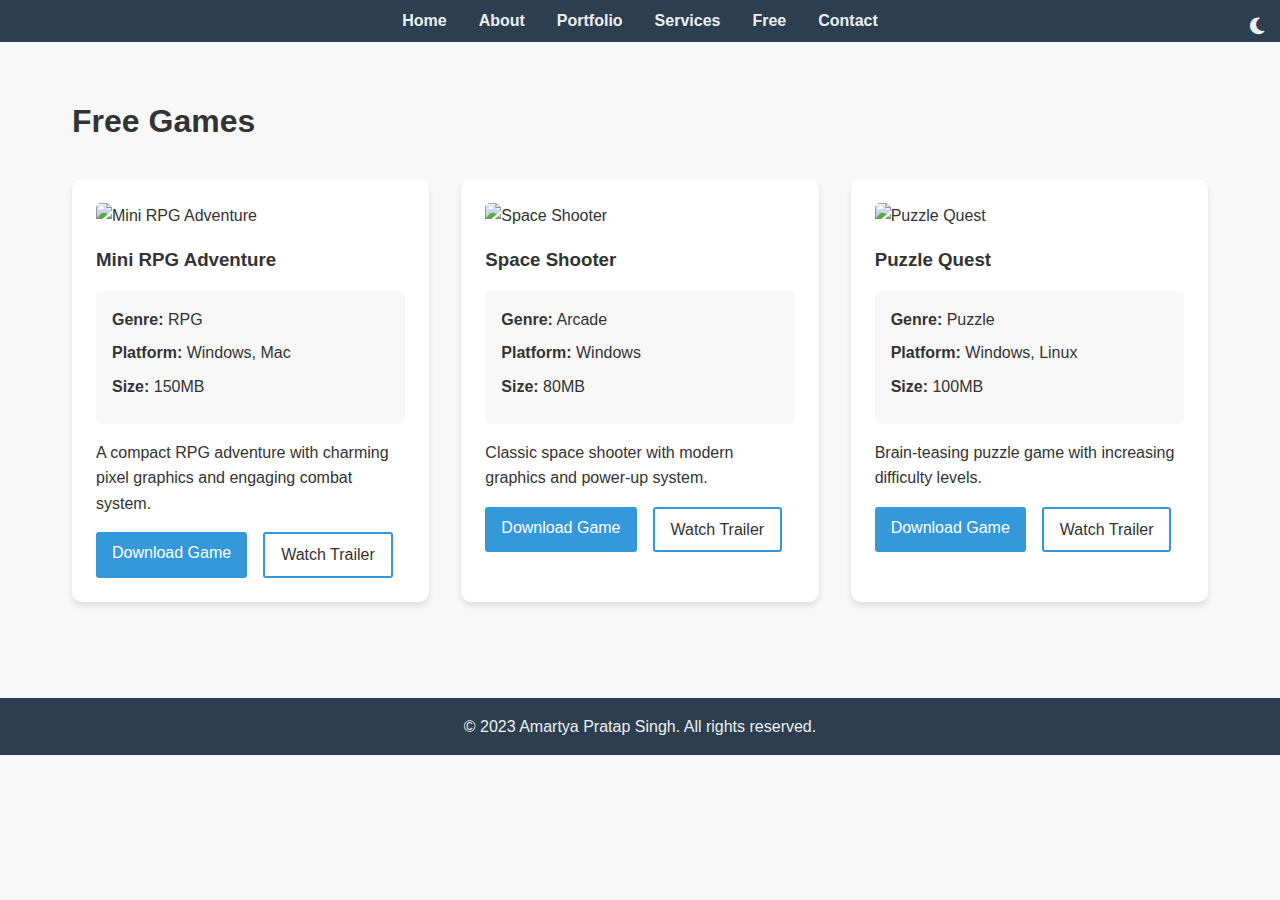
==== games.html @ 5872e48e "Free Game Section" ====
<!DOCTYPE html>
<html lang="en">
<head>
    <meta charset="UTF-8">
    <meta name="viewport" content="width=device-width, initial-scale=1.0">
    <title>Free Games - Amartya Pratap Singh</title>
    <link rel="stylesheet" href="styles.css">
    <link rel="stylesheet" href="https://cdnjs.cloudflare.com/ajax/libs/font-awesome/6.1.1/css/all.min.css">
</head>
<body>
    <header>
        <nav>
            <ul>
                <li><a href="index.html#home">Home</a></li>
                <li><a href="index.html#about">About</a></li>
                <li><a href="index.html#portfolio">Portfolio</a></li>
                <li><a href="index.html#services">Services</a></li>
                <li><a href="index.html#free">Free</a></li>
                <li><a href="index.html#contact">Contact</a></li>
            </ul>
        </nav>
        <button id="dark-mode-toggle" aria-label="Toggle dark mode">
            <i class="fas fa-moon"></i>
        </button>
    </header>

    <main>
        <section id="free-games">
            <h1>Free Games</h1>
            <div class="games-grid">
                <div class="game-item">
                    <img src="https://img.youtube.com/vi/ZKdiHwu2f4U/maxresdefault.jpg" alt="Mini RPG Adventure">
                    <h3>Mini RPG Adventure</h3>
                    <div class="game-details">
                        <p><strong>Genre:</strong> RPG</p>
                        <p><strong>Platform:</strong> Windows, Mac</p>
                        <p><strong>Size:</strong> 150MB</p>
                    </div>
                    <p class="game-description">A compact RPG adventure with charming pixel graphics and engaging combat system.</p>
                    <div class="game-actions">
                        <a href="#" class="btn">Download Game</a>
                        <a href="#" class="btn btn-secondary">Watch Trailer</a>
                    </div>
                </div>

                <div class="game-item">
                    <img src="https://img.youtube.com/vi/R4hfPCxzwcY/maxresdefault.jpg" alt="Space Shooter">
                    <h3>Space Shooter</h3>
                    <div class="game-details">
                        <p><strong>Genre:</strong> Arcade</p>
                        <p><strong>Platform:</strong> Windows</p>
                        <p><strong>Size:</strong> 80MB</p>
                    </div>
                    <p class="game-description">Classic space shooter with modern graphics and power-up system.</p>
                    <div class="game-actions">
                        <a href="#" class="btn">Download Game</a>
                        <a href="#" class="btn btn-secondary">Watch Trailer</a>
                    </div>
                </div>

                <div class="game-item">
                    <img src="https://img.youtube.com/vi/EHe2RUo9k1Y/maxresdefault.jpg" alt="Puzzle Quest">
                    <h3>Puzzle Quest</h3>
                    <div class="game-details">
                        <p><strong>Genre:</strong> Puzzle</p>
                        <p><strong>Platform:</strong> Windows, Linux</p>
                        <p><strong>Size:</strong> 100MB</p>
                    </div>
                    <p class="game-description">Brain-teasing puzzle game with increasing difficulty levels.</p>
                    <div class="game-actions">
                        <a href="#" class="btn">Download Game</a>
                        <a href="#" class="btn btn-secondary">Watch Trailer</a>
                    </div>
                </div>
            </div>
        </section>
    </main>

    <footer>
        <p>&copy; 2023 Amartya Pratap Singh. All rights reserved.</p>
    </footer>

    <script src="script.js"></script>
</body>
</html>
---- styles.css ----
/* Reset and base styles */
* {
    margin: 0;
    padding: 0;
    box-sizing: border-box;
}

body {
    font-family: 'Segoe UI', Tahoma, Geneva, Verdana, sans-serif;
    line-height: 1.6;
    color: var(--text-color);
    background-color: var(--bg-color);
    transition: background-color 0.3s ease, color 0.3s ease;
}

/* Header and navigation */
header {
    background-color: var(--header-bg);
    color: var(--header-text);
    padding: 1rem 0;
    position: fixed;
    width: 100%;
    top: 0;
    z-index: 1000;
    display: flex;
    justify-content: space-between;
    align-items: center;
    padding: 0.5rem 2rem;
}

nav {
    flex: 1;
    display: flex;
    justify-content: center;
}

nav ul {
    display: flex;
    justify-content: center;
    list-style: none;
}

nav ul li {
    margin: 0 1rem;
}

nav ul li a {
    color: var(--header-text);
    text-decoration: none;
    font-weight: bold;
    transition: color 0.3s ease;
}

nav ul li a:hover {
    color: #3498db;
}

/* Main content */
main {
    max-width: 1200px;
    margin: 0 auto;
    padding: 6rem 2rem 2rem;
}

section {
    margin-bottom: 4rem;
}

h1, h2, h3 {
    margin-bottom: 1rem;
    color: var(--heading-color);
}

/* Home section */
#home {
    text-align: center;
    padding: 3rem 0;
}

.hero {
    display: flex;
    flex-direction: column;
    align-items: center;
}

.profile-img {
    width: 150px;
    height: 150px;
    border-radius: 50%;
    margin-bottom: 1rem;
    box-shadow: 0 4px 6px rgba(0, 0, 0, 0.1);
}

#home h1 {
    font-size: 2.5rem;
    margin-bottom: 0.5rem;
}

#home h2 {
    font-size: 1.5rem;
    color: var(--subheading-color);
    margin-bottom: 1rem;
}

.social-icons {
    display: flex;
    gap: 1rem;
}

.social-icons a {
    color: var(--heading-color);
    font-size: 1.5rem;
    transition: color 0.3s ease;
}

.social-icons a:hover {
    color: #3498db;
}

/* About section */
#about p {
    margin-bottom: 1rem;
}

.skills {
    background-color: var(--project-bg);
    padding: 1rem;
    border-radius: 5px;
}

.skills h3 {
    margin-bottom: 0.5rem;
}

.skills ul {
    display: flex;
    flex-wrap: wrap;
    gap: 0.5rem;
    list-style: none;
}

.skills li {
    background-color: #3498db;
    color: #fff;
    padding: 0.25rem 0.5rem;
    border-radius: 3px;
    font-size: 0.9rem;
}

/* Projects section */
.project-grid {
    display: grid;
    grid-template-columns: repeat(auto-fit, minmax(300px, 1fr));
    gap: 2rem;
}

.project {
    background-color: var(--project-bg);
    padding: 1rem;
    border-radius: 5px;
    box-shadow: 0 4px 6px var(--project-shadow);
    transition: transform 0.3s ease;
}

.project:hover {
    transform: translateY(-5px);
}

.project img {
    width: 100%;
    border-radius: 5px;
    margin-bottom: 1rem;
}

.project h3 {
    font-size: 1.2rem;
    margin-bottom: 0.5rem;
}

.project p {
    margin-bottom: 1rem;
    color: var(--text-color);
}

.btn {
    display: inline-block;
    background-color: #3498db;
    color: #ffffff;
    padding: 0.5rem 1rem;
    text-decoration: none;
    border-radius: 3px;
    transition: background-color 0.3s ease;
}

.btn:hover {
    background-color: #2980b9;
}

/* Contact form */
#contact-form {
    display: flex;
    flex-direction: column;
    max-width: 500px;
    margin: 0 auto;
}

#contact-form input,
#contact-form textarea {
    margin-bottom: 1rem;
    padding: 0.5rem;
    border: 1px solid var(--subheading-color);
    border-radius: 3px;
    font-family: inherit;
    background-color: var(--bg-color);
    color: var(--text-color);
}

#contact-form button {
    background-color: #3498db;
    color: #ffffff;
    padding: 0.75rem;
    border: none;
    border-radius: 3px;
    cursor: pointer;
    transition: background-color 0.3s ease;
}

#contact-form button:hover {
    background-color: #2980b9;
}

/* Footer */
footer {
    text-align: center;
    padding: 1rem 0;
    background-color: #2c3e50;
    color: #ecf0f1;
}

/* Responsive design */
@media (max-width: 768px) {
    nav ul {
        flex-direction: column;
        align-items: center;
    }

    nav ul li {
        margin: 0.5rem 0;
    }

    .project-grid {
        grid-template-columns: 1fr;
    }

    header {
        flex-direction: column;
        padding: 1rem;
    }

    .logo-container {
        margin-bottom: 1rem;
    }

    nav {
        width: 100%;
    }
}

/* Add these variables at the top of your CSS file */
:root {
    --bg-color: #f8f8f8;
    --text-color: #333;
    --header-bg: #2c3e50;
    --header-text: #ecf0f1;
    --project-bg: #fff;
    --project-shadow: rgba(0, 0, 0, 0.1);
}

/* Dark mode variables */
.dark-mode {
    --bg-color: #1a1a1a;
    --text-color: #f0f0f0;
    --header-bg: #1c2833;
    --header-text: #ffffff;
    --project-bg: #2c3e50;
    --project-shadow: rgba(255, 255, 255, 0.1);
    --heading-color: #ffffff;
    --subheading-color: #bdc3c7;
}

/* Add styles for the dark mode toggle button */
#dark-mode-toggle {
    background: none;
    border: none;
    color: var(--header-text);
    font-size: 1.2rem;
    cursor: pointer;
    position: absolute;
    top: 1rem;
    right: 1rem;
}

/* Add these new styles to your existing CSS file */

/* Home section */
#home .hero {
    display: flex;
    flex-direction: column;
    align-items: center;
    text-align: center;
    padding: 4rem 0;
}

.tagline {
    font-size: 1.2rem;
    color: var(--subheading-color);
    margin-bottom: 1rem;
}

.cta-btn {
    margin-top: 1rem;
    font-size: 1.1rem;
    padding: 0.75rem 1.5rem;
}

/* About section */
.about-content {
    display: flex;
    gap: 2rem;
}

.about-text {
    flex: 2;
}

.skills {
    flex: 1;
}

/* Portfolio section */
.project {
    transition: transform 0.3s ease, box-shadow 0.3s ease;
}

.project:hover {
    transform: translateY(-10px);
    box-shadow: 0 10px 20px rgba(0, 0, 0, 0.2);
}

/* Services section */
.services-grid {
    display: grid;
    grid-template-columns: repeat(auto-fit, minmax(250px, 1fr));
    gap: 2rem;
}

.service {
    background-color: var(--project-bg);
    padding: 2rem;
    border-radius: 5px;
    text-align: center;
    transition: transform 0.3s ease;
}

.service:hover {
    transform: translateY(-5px);
}

.service i {
    font-size: 3rem;
    color: #3498db;
    margin-bottom: 1rem;
}

.rate {
    font-weight: bold;
    color: #3498db;
    margin-top: 1rem;
}

/* Responsive design */
@media (max-width: 768px) {
    .about-content {
        flex-direction: column;
    }

    .services-grid {
        grid-template-columns: 1fr;
    }
}

/* Add any additional styles you need to make the new sections look good */

/* Add these styles to your existing CSS file */

#project-details {
    max-width: 1000px;
    margin: 0 auto;
    padding: 2rem;
}

#project-details h1 {
    font-size: 2.5rem;
    margin-bottom: 1rem;
}

.project-info {
    margin-bottom: 2rem;
}

.project-info ul {
    list-style-type: none;
    padding: 0;
}

.project-info li {
    margin-bottom: 0.5rem;
}

.screenshots {
    display: grid;
    grid-template-columns: repeat(2, 1fr);
    gap: 1rem;
    margin-bottom: 2rem;
}

.screenshots img {
    width: 100%;
    height: auto;
    border-radius: 5px;
}

.video-container {
    position: relative;
    padding-bottom: 56.25%; /* 16:9 aspect ratio */
    height: 0;
    overflow: hidden;
}

.video-container iframe {
    position: absolute;
    top: 0;
    left: 0;
    width: 100%;
    height: 100%;
}

@media (max-width: 768px) {
    .screenshots {
        grid-template-columns: 1fr;
    }
}

/* Free section */
#free {
    background-color: var(--bg-color);
    padding: 2rem 0;
}

.free-grid {
    display: grid;
    grid-template-columns: repeat(auto-fit, minmax(250px, 1fr));
    gap: 2rem;
    margin-top: 2rem;
}

.free-item {
    background-color: var(--project-bg);
    padding: 2rem;
    border-radius: 10px;
    text-align: center;
    transition: transform 0.3s ease, box-shadow 0.3s ease;
    box-shadow: 0 4px 6px var(--project-shadow);
}

.free-item:hover {
    transform: translateY(-5px);
    box-shadow: 0 8px 15px var(--project-shadow);
}

.free-item i {
    font-size: 2.5rem;
    color: #3498db;
    margin-bottom: 1rem;
}

.free-item h3 {
    margin-bottom: 1rem;
    color: var(--heading-color);
}

.free-item p {
    margin-bottom: 1.5rem;
    color: var(--text-color);
}

.free-item .btn {
    display: inline-block;
    background-color: #3498db;
    color: #ffffff;
    padding: 0.5rem 1rem;
    text-decoration: none;
    border-radius: 3px;
    transition: background-color 0.3s ease;
}

.free-item .btn:hover {
    background-color: #2980b9;
}

/* Update responsive styles */
@media (max-width: 768px) {
    .free-grid {
        grid-template-columns: 1fr;
        padding: 0 1rem;
    }
}

/* Tutorial page styles */
.tutorial-grid {
    display: grid;
    grid-template-columns: repeat(auto-fit, minmax(300px, 1fr));
    gap: 2rem;
    margin-top: 2rem;
}

.tutorial-item {
    background-color: var(--project-bg);
    padding: 1rem;
    border-radius: 10px;
    box-shadow: 0 4px 6px var(--project-shadow);
    transition: transform 0.3s ease;
}

.tutorial-item:hover {
    transform: translateY(-5px);
}

.tutorial-item img {
    width: 100%;
    border-radius: 5px;
    margin-bottom: 1rem;
}

/* Assets page styles */
.assets-grid {
    display: grid;
    grid-template-columns: repeat(auto-fit, minmax(300px, 1fr));
    gap: 2rem;
    margin-top: 2rem;
}

.asset-item {
    background-color: var(--project-bg);
    padding: 1rem;
    border-radius: 10px;
    box-shadow: 0 4px 6px var(--project-shadow);
    transition: transform 0.3s ease;
}

.asset-item:hover {
    transform: translateY(-5px);
}

.asset-item img {
    width: 100%;
    border-radius: 5px;
    margin-bottom: 1rem;
}

.asset-details {
    list-style: none;
    padding: 0;
    margin: 1rem 0;
}

.asset-details li {
    display: flex;
    align-items: center;
    gap: 0.5rem;
    margin-bottom: 0.5rem;
    color: var(--text-color);
}

.asset-details i {
    color: #3498db;
}

/* Free Games page styles */
.games-grid {
    display: grid;
    grid-template-columns: repeat(auto-fit, minmax(300px, 1fr));
    gap: 2rem;
    margin-top: 2rem;
}

.game-item {
    background-color: var(--project-bg);
    padding: 1.5rem;
    border-radius: 10px;
    box-shadow: 0 4px 6px var(--project-shadow);
    transition: transform 0.3s ease;
}

.game-item:hover {
    transform: translateY(-5px);
}

.game-item img {
    width: 100%;
    border-radius: 5px;
    margin-bottom: 1rem;
}

.game-details {
    margin: 1rem 0;
    padding: 1rem;
    background-color: var(--bg-color);
    border-radius: 5px;
}

.game-details p {
    margin-bottom: 0.5rem;
}

.game-description {
    margin: 1rem 0;
    color: var(--text-color);
}

.game-actions {
    display: flex;
    gap: 1rem;
    margin-top: 1rem;
}

.btn-secondary {
    background-color: transparent;
    border: 2px solid #3498db;
    color: var(--text-color);
}

.btn-secondary:hover {
    background-color: #3498db;
    color: #ffffff;
}

@media (max-width: 768px) {
    .games-grid {
        grid-template-columns: 1fr;
    }
    
    .game-actions {
        flex-direction: column;
    }
}
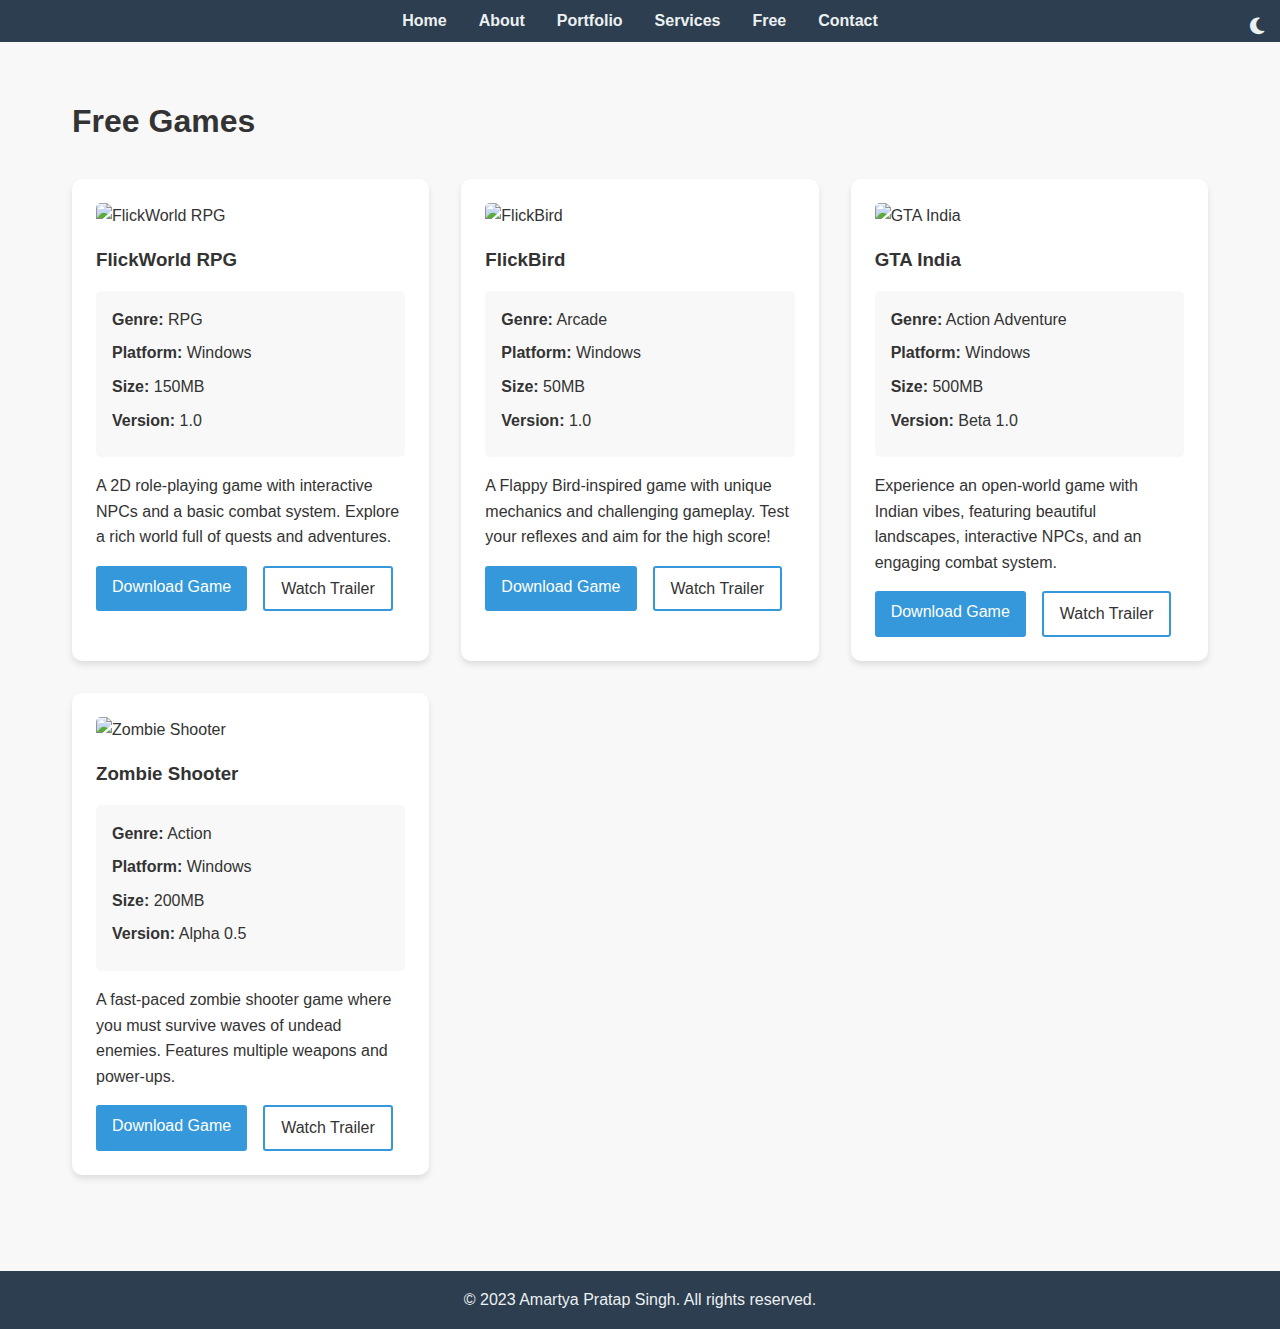
==== commit 35ab5494: "Free Game Section more upgrade" ====
--- a/games.html
+++ b/games.html
@@ -29,47 +29,66 @@
             <h1>Free Games</h1>
             <div class="games-grid">
                 <div class="game-item">
-                    <img src="https://img.youtube.com/vi/ZKdiHwu2f4U/maxresdefault.jpg" alt="Mini RPG Adventure">
-                    <h3>Mini RPG Adventure</h3>
+                    <img src="https://img.youtube.com/vi/ZKdiHwu2f4U/maxresdefault.jpg" alt="FlickWorld RPG">
+                    <h3>FlickWorld RPG</h3>
                     <div class="game-details">
                         <p><strong>Genre:</strong> RPG</p>
-                        <p><strong>Platform:</strong> Windows, Mac</p>
+                        <p><strong>Platform:</strong> Windows</p>
                         <p><strong>Size:</strong> 150MB</p>
+                        <p><strong>Version:</strong> 1.0</p>
                     </div>
-                    <p class="game-description">A compact RPG adventure with charming pixel graphics and engaging combat system.</p>
+                    <p class="game-description">A 2D role-playing game with interactive NPCs and a basic combat system. Explore a rich world full of quests and adventures.</p>
                     <div class="game-actions">
-                        <a href="#" class="btn">Download Game</a>
-                        <a href="#" class="btn btn-secondary">Watch Trailer</a>
+                        <a href="https://drive.google.com/file/d/1-2Q_5QLn_J_H5TPmR_q9g6qQgXzkHxvV/view?usp=sharing" class="btn" target="_blank">Download Game</a>
+                        <a href="https://youtu.be/ZKdiHwu2f4U" class="btn btn-secondary" target="_blank">Watch Trailer</a>
                     </div>
                 </div>
 
                 <div class="game-item">
-                    <img src="https://img.youtube.com/vi/R4hfPCxzwcY/maxresdefault.jpg" alt="Space Shooter">
-                    <h3>Space Shooter</h3>
+                    <img src="https://img.youtube.com/vi/R4hfPCxzwcY/maxresdefault.jpg" alt="FlickBird">
+                    <h3>FlickBird</h3>
                     <div class="game-details">
                         <p><strong>Genre:</strong> Arcade</p>
                         <p><strong>Platform:</strong> Windows</p>
-                        <p><strong>Size:</strong> 80MB</p>
+                        <p><strong>Size:</strong> 50MB</p>
+                        <p><strong>Version:</strong> 1.0</p>
                     </div>
-                    <p class="game-description">Classic space shooter with modern graphics and power-up system.</p>
+                    <p class="game-description">A Flappy Bird-inspired game with unique mechanics and challenging gameplay. Test your reflexes and aim for the high score!</p>
                     <div class="game-actions">
-                        <a href="#" class="btn">Download Game</a>
-                        <a href="#" class="btn btn-secondary">Watch Trailer</a>
+                        <a href="https://drive.google.com/file/d/1-4VxI_4Kc-_vB_4_Xp_vB1XQ4Q4Q4Q4Q/view?usp=sharing" class="btn" target="_blank">Download Game</a>
+                        <a href="https://youtu.be/R4hfPCxzwcY" class="btn btn-secondary" target="_blank">Watch Trailer</a>
                     </div>
                 </div>
 
                 <div class="game-item">
-                    <img src="https://img.youtube.com/vi/EHe2RUo9k1Y/maxresdefault.jpg" alt="Puzzle Quest">
-                    <h3>Puzzle Quest</h3>
+                    <img src="https://img.youtube.com/vi/EHe2RUo9k1Y/maxresdefault.jpg" alt="GTA India">
+                    <h3>GTA India</h3>
                     <div class="game-details">
-                        <p><strong>Genre:</strong> Puzzle</p>
-                        <p><strong>Platform:</strong> Windows, Linux</p>
-                        <p><strong>Size:</strong> 100MB</p>
+                        <p><strong>Genre:</strong> Action Adventure</p>
+                        <p><strong>Platform:</strong> Windows</p>
+                        <p><strong>Size:</strong> 500MB</p>
+                        <p><strong>Version:</strong> Beta 1.0</p>
                     </div>
-                    <p class="game-description">Brain-teasing puzzle game with increasing difficulty levels.</p>
+                    <p class="game-description">Experience an open-world game with Indian vibes, featuring beautiful landscapes, interactive NPCs, and an engaging combat system.</p>
                     <div class="game-actions">
-                        <a href="#" class="btn">Download Game</a>
-                        <a href="#" class="btn btn-secondary">Watch Trailer</a>
+                        <a href="https://drive.google.com/file/d/1-7XxI_7Kc-_vB_7_Xp_vB1XQ7Q7Q7Q7Q/view?usp=sharing" class="btn" target="_blank">Download Game</a>
+                        <a href="https://youtu.be/EHe2RUo9k1Y" class="btn btn-secondary" target="_blank">Watch Trailer</a>
+                    </div>
+                </div>
+
+                <div class="game-item">
+                    <img src="https://img.youtube.com/vi/YOUR_NEW_VIDEO_ID/maxresdefault.jpg" alt="Zombie Shooter">
+                    <h3>Zombie Shooter</h3>
+                    <div class="game-details">
+                        <p><strong>Genre:</strong> Action</p>
+                        <p><strong>Platform:</strong> Windows</p>
+                        <p><strong>Size:</strong> 200MB</p>
+                        <p><strong>Version:</strong> Alpha 0.5</p>
+                    </div>
+                    <p class="game-description">A fast-paced zombie shooter game where you must survive waves of undead enemies. Features multiple weapons and power-ups.</p>
+                    <div class="game-actions">
+                        <a href="https://drive.google.com/your-zombie-game-link" class="btn" target="_blank">Download Game</a>
+                        <a href="https://youtu.be/your-zombie-game-trailer" class="btn btn-secondary" target="_blank">Watch Trailer</a>
                     </div>
                 </div>
             </div>
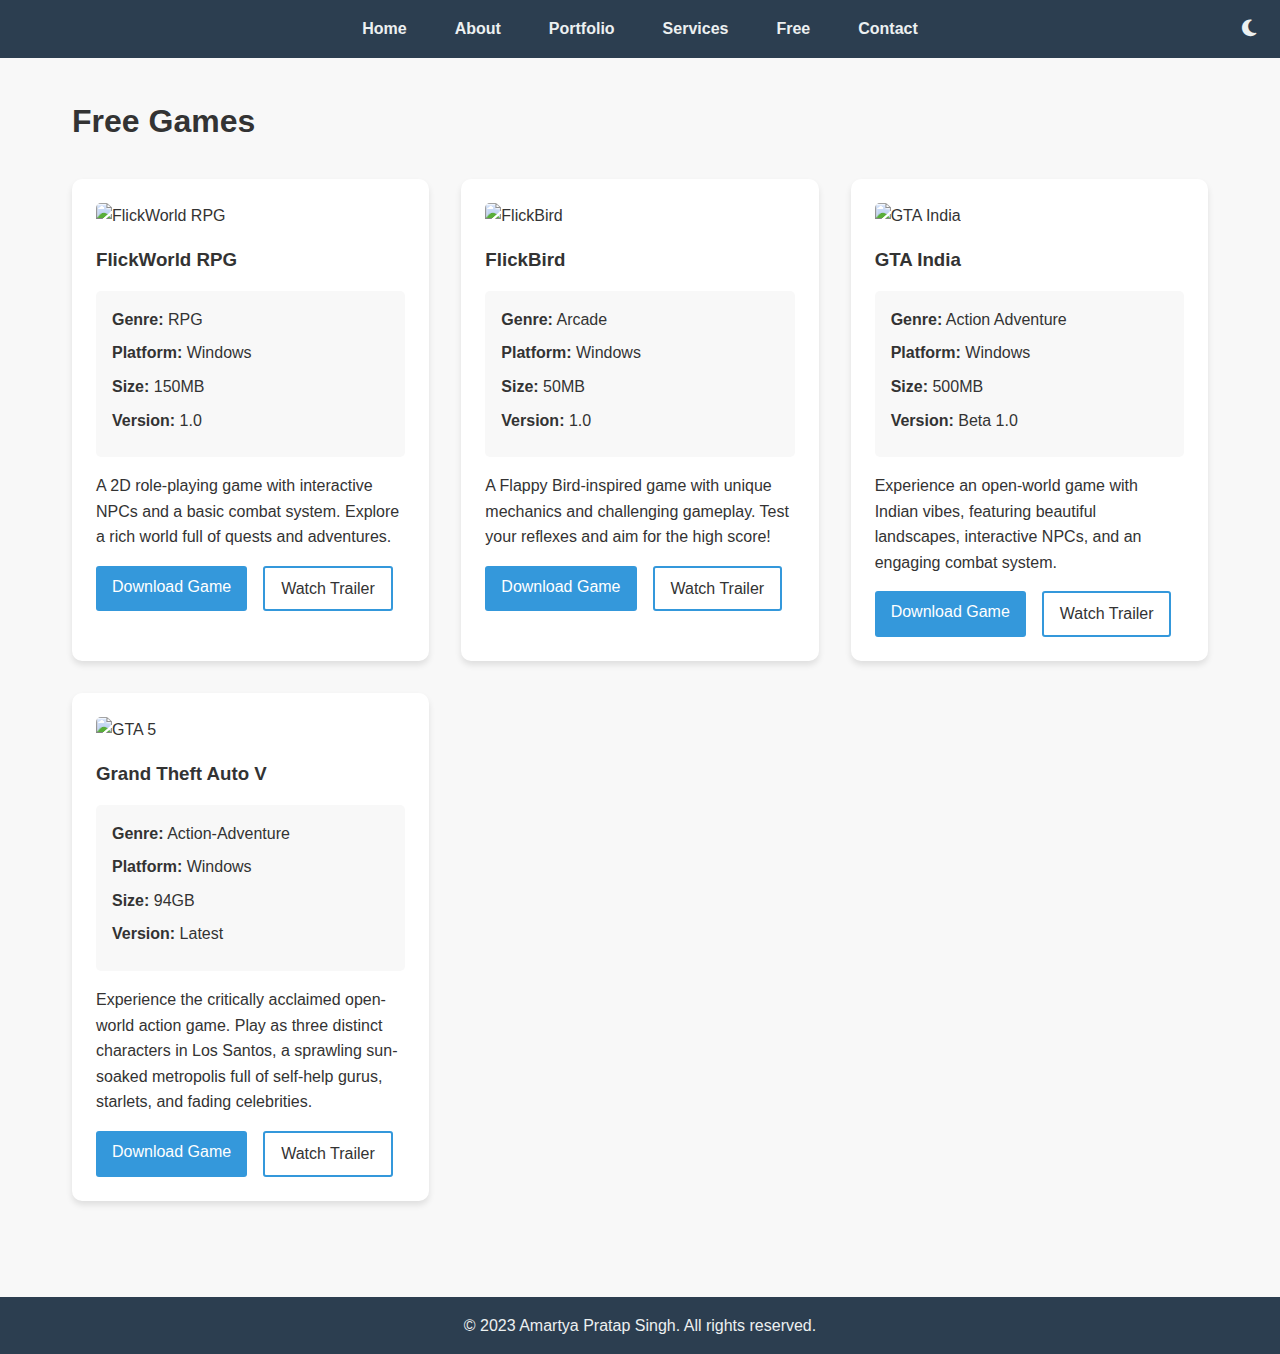
==== commit 9be6f63e: "gta 5 icon" ====
--- a/games.html
+++ b/games.html
@@ -77,18 +77,18 @@
                 </div>
 
                 <div class="game-item">
-                    <img src="https://img.youtube.com/vi/YOUR_NEW_VIDEO_ID/maxresdefault.jpg" alt="Zombie Shooter">
-                    <h3>Zombie Shooter</h3>
+                    <img src="https://img.youtube.com/vi/QkkoHAzjnUs/maxresdefault.jpg" alt="GTA 5">
+                    <h3>Grand Theft Auto V</h3>
                     <div class="game-details">
-                        <p><strong>Genre:</strong> Action</p>
+                        <p><strong>Genre:</strong> Action-Adventure</p>
                         <p><strong>Platform:</strong> Windows</p>
-                        <p><strong>Size:</strong> 200MB</p>
-                        <p><strong>Version:</strong> Alpha 0.5</p>
+                        <p><strong>Size:</strong> 94GB</p>
+                        <p><strong>Version:</strong> Latest</p>
                     </div>
-                    <p class="game-description">A fast-paced zombie shooter game where you must survive waves of undead enemies. Features multiple weapons and power-ups.</p>
+                    <p class="game-description">Experience the critically acclaimed open-world action game. Play as three distinct characters in Los Santos, a sprawling sun-soaked metropolis full of self-help gurus, starlets, and fading celebrities.</p>
                     <div class="game-actions">
-                        <a href="https://drive.google.com/your-zombie-game-link" class="btn" target="_blank">Download Game</a>
-                        <a href="https://youtu.be/your-zombie-game-trailer" class="btn btn-secondary" target="_blank">Watch Trailer</a>
+                        <a href="https://store.steampowered.com/app/271590/Grand_Theft_Auto_V/" class="btn" target="_blank">Download Game</a>
+                        <a href="https://youtu.be/QkkoHAzjnUs" class="btn btn-secondary" target="_blank">Watch Trailer</a>
                     </div>
                 </div>
             </div>
--- a/styles.css
+++ b/styles.css
@@ -17,15 +17,15 @@
 header {
     background-color: var(--header-bg);
     color: var(--header-text);
-    padding: 1rem 0;
+    padding: 1rem;
     position: fixed;
     width: 100%;
     top: 0;
+    left: 0;
     z-index: 1000;
     display: flex;
     justify-content: space-between;
     align-items: center;
-    padding: 0.5rem 2rem;
 }
 
 nav {
@@ -38,6 +38,8 @@
     display: flex;
     justify-content: center;
     list-style: none;
+    margin: 0;
+    padding: 0;
 }
 
 nav ul li {
@@ -49,6 +51,7 @@
     text-decoration: none;
     font-weight: bold;
     transition: color 0.3s ease;
+    padding: 0.5rem;
 }
 
 nav ul li a:hover {
@@ -290,14 +293,86 @@
 
 /* Add styles for the dark mode toggle button */
 #dark-mode-toggle {
+    position: absolute;
+    right: 1rem;
+    top: 50%;
+    transform: translateY(-50%);
     background: none;
     border: none;
     color: var(--header-text);
     font-size: 1.2rem;
     cursor: pointer;
+    padding: 0.5rem;
+    z-index: 1001;
+}
+
+/* Add hamburger menu for mobile */
+.menu-toggle {
+    display: none;
+    background: none;
+    border: none;
+    color: var(--header-text);
+    font-size: 1.5rem;
+    cursor: pointer;
+    padding: 0.5rem;
     position: absolute;
-    top: 1rem;
-    right: 1rem;
+    left: 1rem;
+    top: 50%;
+    transform: translateY(-50%);
+}
+
+/* Responsive styles */
+@media screen and (max-width: 768px) {
+    .menu-toggle {
+        display: block;
+        position: relative;
+        z-index: 1002;
+    }
+
+    nav ul {
+        position: fixed;
+        top: 0;
+        left: -100%;
+        width: 250px;
+        height: 100vh;
+        background-color: var(--header-bg);
+        flex-direction: column;
+        align-items: center;
+        padding-top: 4rem;
+        transition: left 0.3s ease;
+        z-index: 1001;
+    }
+
+    nav ul.active {
+        left: 0;
+    }
+
+    nav ul li {
+        margin: 1rem 0;
+    }
+
+    nav ul li a {
+        font-size: 1.1rem;
+    }
+
+    #dark-mode-toggle {
+        right: 1rem;
+    }
+
+    main {
+        padding-top: 4rem;
+    }
+}
+
+/* Add styles for smaller screens */
+@media screen and (max-width: 480px) {
+    nav ul {
+        width: 100%;
+    }
+
+    nav ul li a {
+        font-size: 1rem;
+    }
 }
 
 /* Add these new styles to your existing CSS file */
